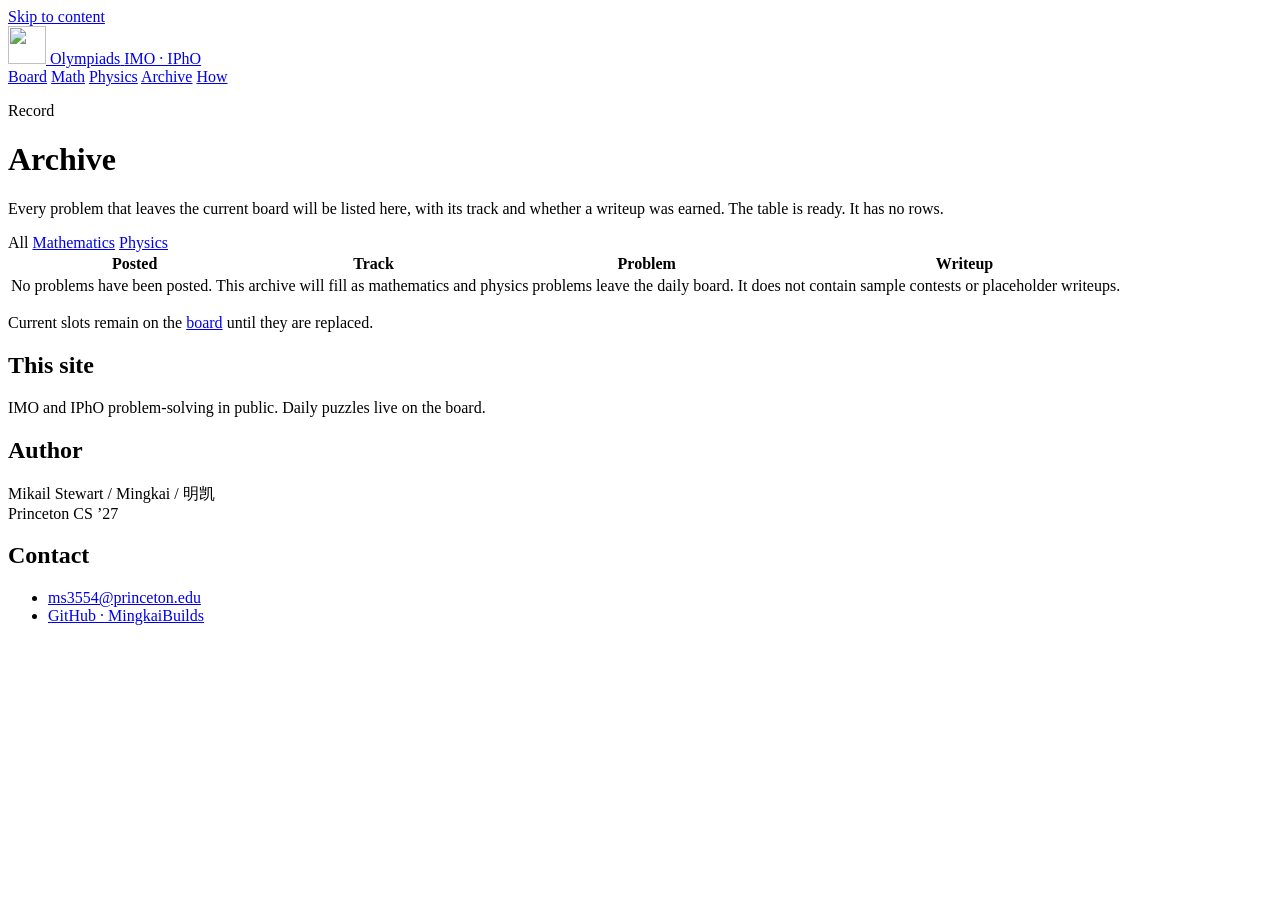
==== archive/index.html @ 6ff3ecda "Add Olympiads website shell for IMO and IPhO Public board, math and physics tracks, empty archive, a" ====
<!DOCTYPE html>
<html lang="en">
<head>
  <meta charset="utf-8">
  <meta name="viewport" content="width=device-width, initial-scale=1">
  <title>Archive — Olympiads</title>
  <meta name="description" content="Archive of posted IMO and IPhO problems and any writeups they earn. Empty until the first problem is posted.">
  <meta name="theme-color" content="#dfe6ee">
  <link rel="canonical" href="https://mingkaibuilds.github.io/Olympiads/archive/">
  <link rel="icon" href="/Olympiads/favicon.svg" type="image/svg+xml">
  <link rel="preconnect" href="https://fonts.googleapis.com">
  <link rel="preconnect" href="https://fonts.gstatic.com" crossorigin>
  <link href="https://fonts.googleapis.com/css2?family=IBM+Plex+Mono:wght@400;500&family=Instrument+Serif&family=Manrope:wght@400;500;650&display=swap" rel="stylesheet">
  <link rel="stylesheet" href="/Olympiads/assets/css/site.css">
</head>
<body>
  <a class="skip" href="#main">Skip to content</a>
  <header class="site-header">
    <div class="wrap site-header__inner">
      <a class="brand" href="/Olympiads/">
        <img src="/Olympiads/assets/img/mark.svg" width="38" height="38" alt="">
        <span class="brand__text">
          <span class="brand__name">Olympiads</span>
          <span class="brand__tag">IMO · IPhO</span>
        </span>
      </a>
      <nav aria-label="Primary">
        <a href="/Olympiads/board/">Board</a>
        <a href="/Olympiads/math/">Math</a>
        <a href="/Olympiads/physics/">Physics</a>
        <a href="/Olympiads/archive/" aria-current="page">Archive</a>
        <a href="/Olympiads/how/">How</a>
      </nav>
    </div>
  </header>

  <main id="main">
    <header class="page-head">
      <div class="wrap">
        <p class="kicker">Record</p>
        <h1>Archive</h1>
        <p>Every problem that leaves the current board will be listed here, with its track and whether a writeup was earned. The table is ready. It has no rows.</p>
      </div>
    </header>

    <section class="section">
      <div class="wrap">
        <div class="filters" role="navigation" aria-label="Archive filters">
          <span aria-current="page">All</span>
          <a href="/Olympiads/math/">Mathematics</a>
          <a href="/Olympiads/physics/">Physics</a>
        </div>
        <table class="archive-table">
          <thead>
            <tr>
              <th scope="col">Posted</th>
              <th scope="col">Track</th>
              <th scope="col">Problem</th>
              <th scope="col">Writeup</th>
            </tr>
          </thead>
          <tbody>
            <tr class="archive-empty">
              <td colspan="4">
                No problems have been posted. This archive will fill as mathematics and physics problems leave the daily board. It does not contain sample contests or placeholder writeups.
              </td>
            </tr>
          </tbody>
        </table>
        <p class="note">Current slots remain on the <a href="/Olympiads/board/">board</a> until they are replaced.</p>
      </div>
    </section>
  </main>

  <footer class="site-footer">
    <div class="wrap site-footer__inner">
      <div>
        <h2>This site</h2>
        <p>IMO and IPhO problem-solving in public. Daily puzzles live on the board.</p>
      </div>
      <div>
        <h2>Author</h2>
        <p>Mikail Stewart / Mingkai / 明凯<br>Princeton CS ’27</p>
      </div>
      <div>
        <h2>Contact</h2>
        <ul>
          <li><a href="mailto:ms3554@princeton.edu">ms3554@princeton.edu</a></li>
          <li><a href="https://github.com/MingkaiBuilds">GitHub · MingkaiBuilds</a></li>
        </ul>
      </div>
    </div>
  </footer>
</body>
</html>
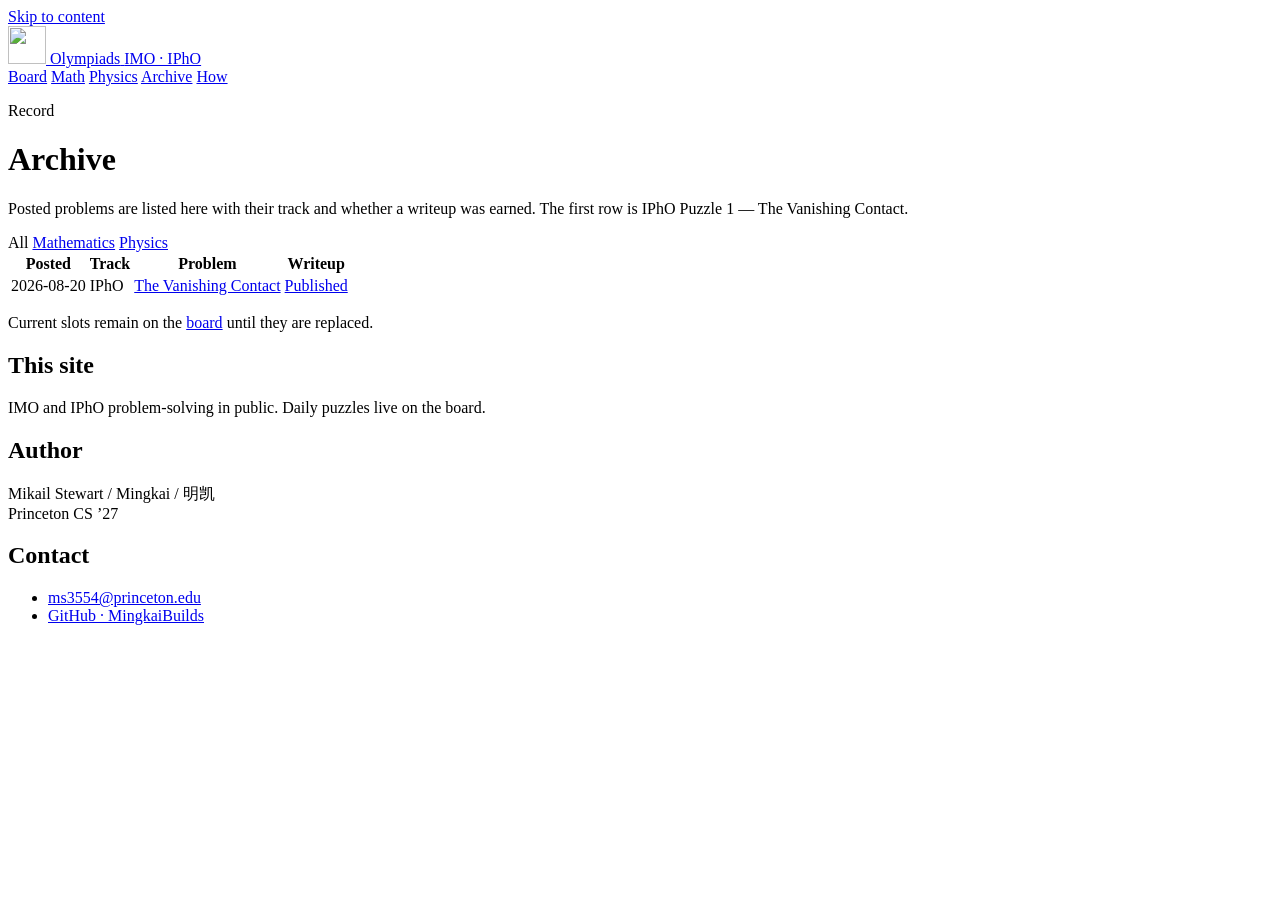
==== commit ffa4bada: "Publish IPhO Puzzle 1: The Vanishing Contact Post the first physics problem on the board for 2026-08" ====
--- a/archive/index.html
+++ b/archive/index.html
@@ -4,7 +4,7 @@
   <meta charset="utf-8">
   <meta name="viewport" content="width=device-width, initial-scale=1">
   <title>Archive — Olympiads</title>
-  <meta name="description" content="Archive of posted IMO and IPhO problems and any writeups they earn. Empty until the first problem is posted.">
+  <meta name="description" content="Archive of posted IMO and IPhO problems and any writeups they earn. First row: IPhO Puzzle 1 — The Vanishing Contact.">
   <meta name="theme-color" content="#dfe6ee">
   <link rel="canonical" href="https://mingkaibuilds.github.io/Olympiads/archive/">
   <link rel="icon" href="/Olympiads/favicon.svg" type="image/svg+xml">
@@ -39,7 +39,7 @@
       <div class="wrap">
         <p class="kicker">Record</p>
         <h1>Archive</h1>
-        <p>Every problem that leaves the current board will be listed here, with its track and whether a writeup was earned. The table is ready. It has no rows.</p>
+        <p>Posted problems are listed here with their track and whether a writeup was earned. The first row is IPhO Puzzle 1 — The Vanishing Contact.</p>
       </div>
     </header>
 
@@ -60,10 +60,11 @@
             </tr>
           </thead>
           <tbody>
-            <tr class="archive-empty">
-              <td colspan="4">
-                No problems have been posted. This archive will fill as mathematics and physics problems leave the daily board. It does not contain sample contests or placeholder writeups.
-              </td>
+            <tr>
+              <td><time datetime="2026-08-20">2026-08-20</time></td>
+              <td>IPhO</td>
+              <td><a href="/Olympiads/physics/ipho-puzzle-1/">The Vanishing Contact</a></td>
+              <td><a href="/Olympiads/physics/ipho-puzzle-1/writeup/">Published</a></td>
             </tr>
           </tbody>
         </table>
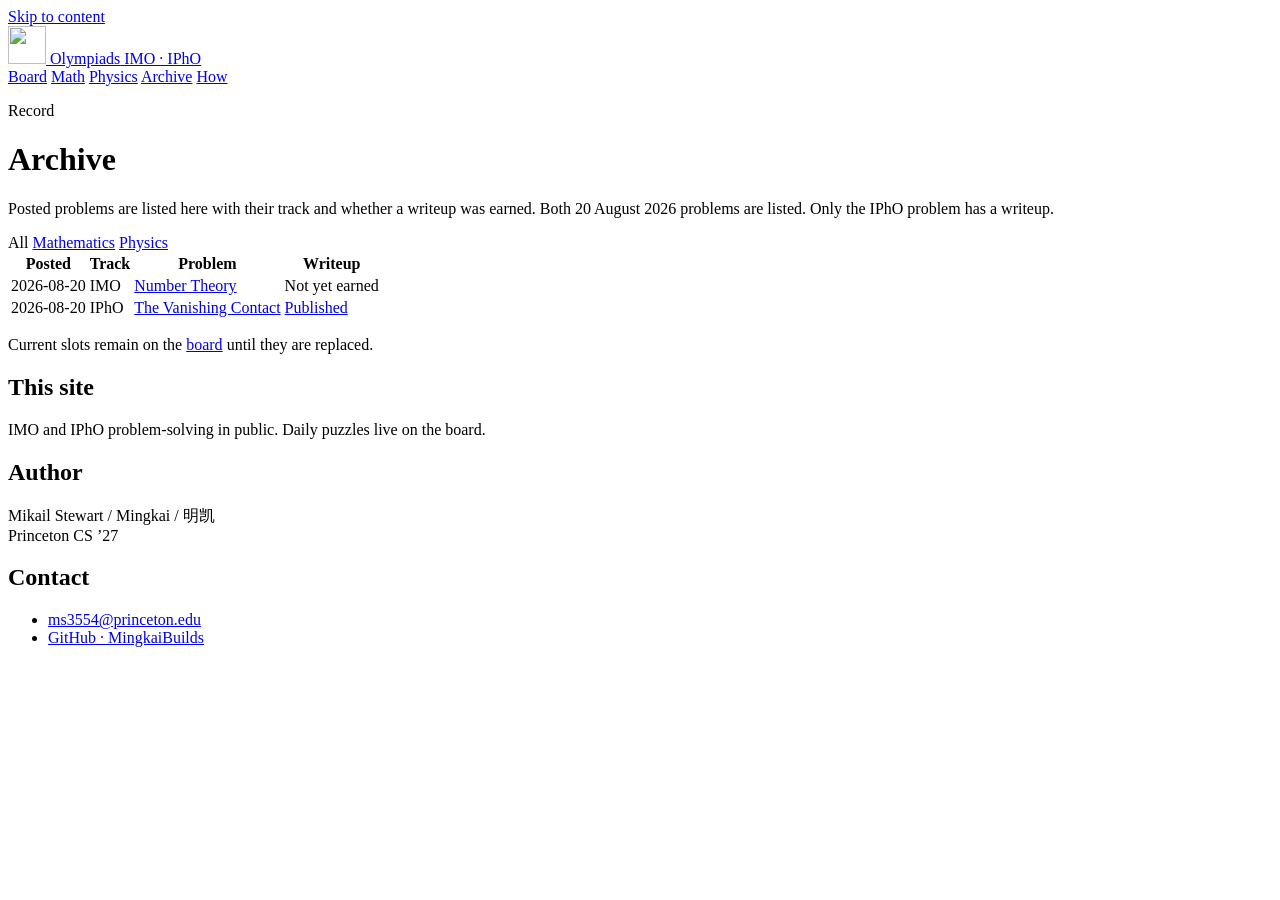
==== commit 06d46e47: "Publish IMO Puzzle 1: Number Theory Post the first mathematics problem on the board for 2026-08-20. " ====
--- a/archive/index.html
+++ b/archive/index.html
@@ -4,7 +4,7 @@
   <meta charset="utf-8">
   <meta name="viewport" content="width=device-width, initial-scale=1">
   <title>Archive — Olympiads</title>
-  <meta name="description" content="Archive of posted IMO and IPhO problems and any writeups they earn. First row: IPhO Puzzle 1 — The Vanishing Contact.">
+  <meta name="description" content="Archive of posted IMO and IPhO problems. 2026-08-20: IMO Puzzle 1 and IPhO Puzzle 1. Only IPhO has a writeup.">
   <meta name="theme-color" content="#dfe6ee">
   <link rel="canonical" href="https://mingkaibuilds.github.io/Olympiads/archive/">
   <link rel="icon" href="/Olympiads/favicon.svg" type="image/svg+xml">
@@ -39,7 +39,7 @@
       <div class="wrap">
         <p class="kicker">Record</p>
         <h1>Archive</h1>
-        <p>Posted problems are listed here with their track and whether a writeup was earned. The first row is IPhO Puzzle 1 — The Vanishing Contact.</p>
+        <p>Posted problems are listed here with their track and whether a writeup was earned. Both 20 August 2026 problems are listed. Only the IPhO problem has a writeup.</p>
       </div>
     </header>
 
@@ -60,6 +60,12 @@
             </tr>
           </thead>
           <tbody>
+            <tr>
+              <td><time datetime="2026-08-20">2026-08-20</time></td>
+              <td>IMO</td>
+              <td><a href="/Olympiads/math/imo-puzzle-1/">Number Theory</a></td>
+              <td>Not yet earned</td>
+            </tr>
             <tr>
               <td><time datetime="2026-08-20">2026-08-20</time></td>
               <td>IPhO</td>
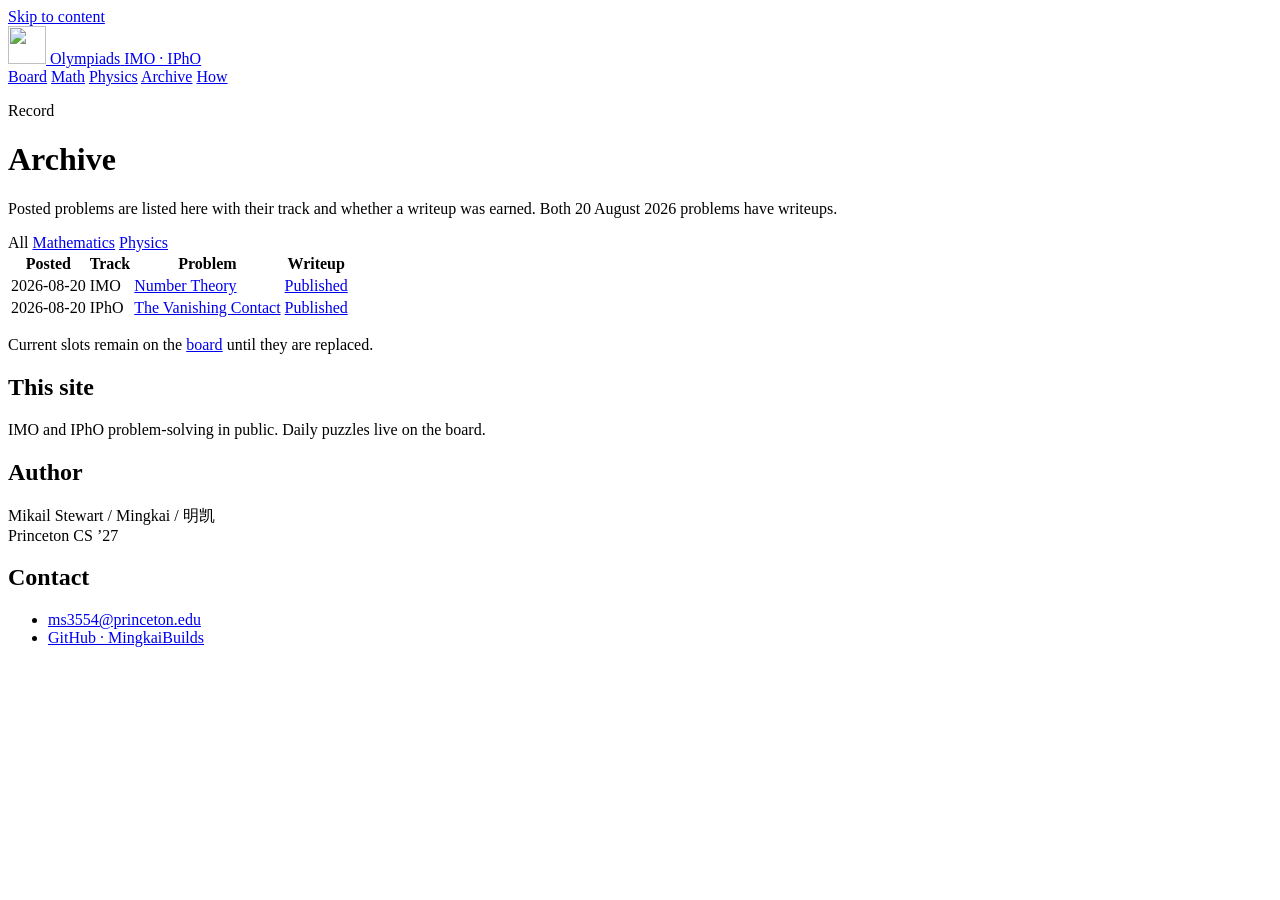
==== commit 8bb3dc90: "Publish official writeup for IMO Puzzle 1 Add a separate Vieta jumping writeup and Mastery Problem 1" ====
--- a/archive/index.html
+++ b/archive/index.html
@@ -4,7 +4,7 @@
   <meta charset="utf-8">
   <meta name="viewport" content="width=device-width, initial-scale=1">
   <title>Archive — Olympiads</title>
-  <meta name="description" content="Archive of posted IMO and IPhO problems. 2026-08-20: IMO Puzzle 1 and IPhO Puzzle 1. Only IPhO has a writeup.">
+  <meta name="description" content="Archive of posted IMO and IPhO problems. 2026-08-20: IMO Puzzle 1 and IPhO Puzzle 1, both with writeups.">
   <meta name="theme-color" content="#dfe6ee">
   <link rel="canonical" href="https://mingkaibuilds.github.io/Olympiads/archive/">
   <link rel="icon" href="/Olympiads/favicon.svg" type="image/svg+xml">
@@ -39,7 +39,7 @@
       <div class="wrap">
         <p class="kicker">Record</p>
         <h1>Archive</h1>
-        <p>Posted problems are listed here with their track and whether a writeup was earned. Both 20 August 2026 problems are listed. Only the IPhO problem has a writeup.</p>
+        <p>Posted problems are listed here with their track and whether a writeup was earned. Both 20 August 2026 problems have writeups.</p>
       </div>
     </header>
 
@@ -64,7 +64,7 @@
               <td><time datetime="2026-08-20">2026-08-20</time></td>
               <td>IMO</td>
               <td><a href="/Olympiads/math/imo-puzzle-1/">Number Theory</a></td>
-              <td>Not yet earned</td>
+              <td><a href="/Olympiads/math/imo-puzzle-1/writeup/">Published</a></td>
             </tr>
             <tr>
               <td><time datetime="2026-08-20">2026-08-20</time></td>
